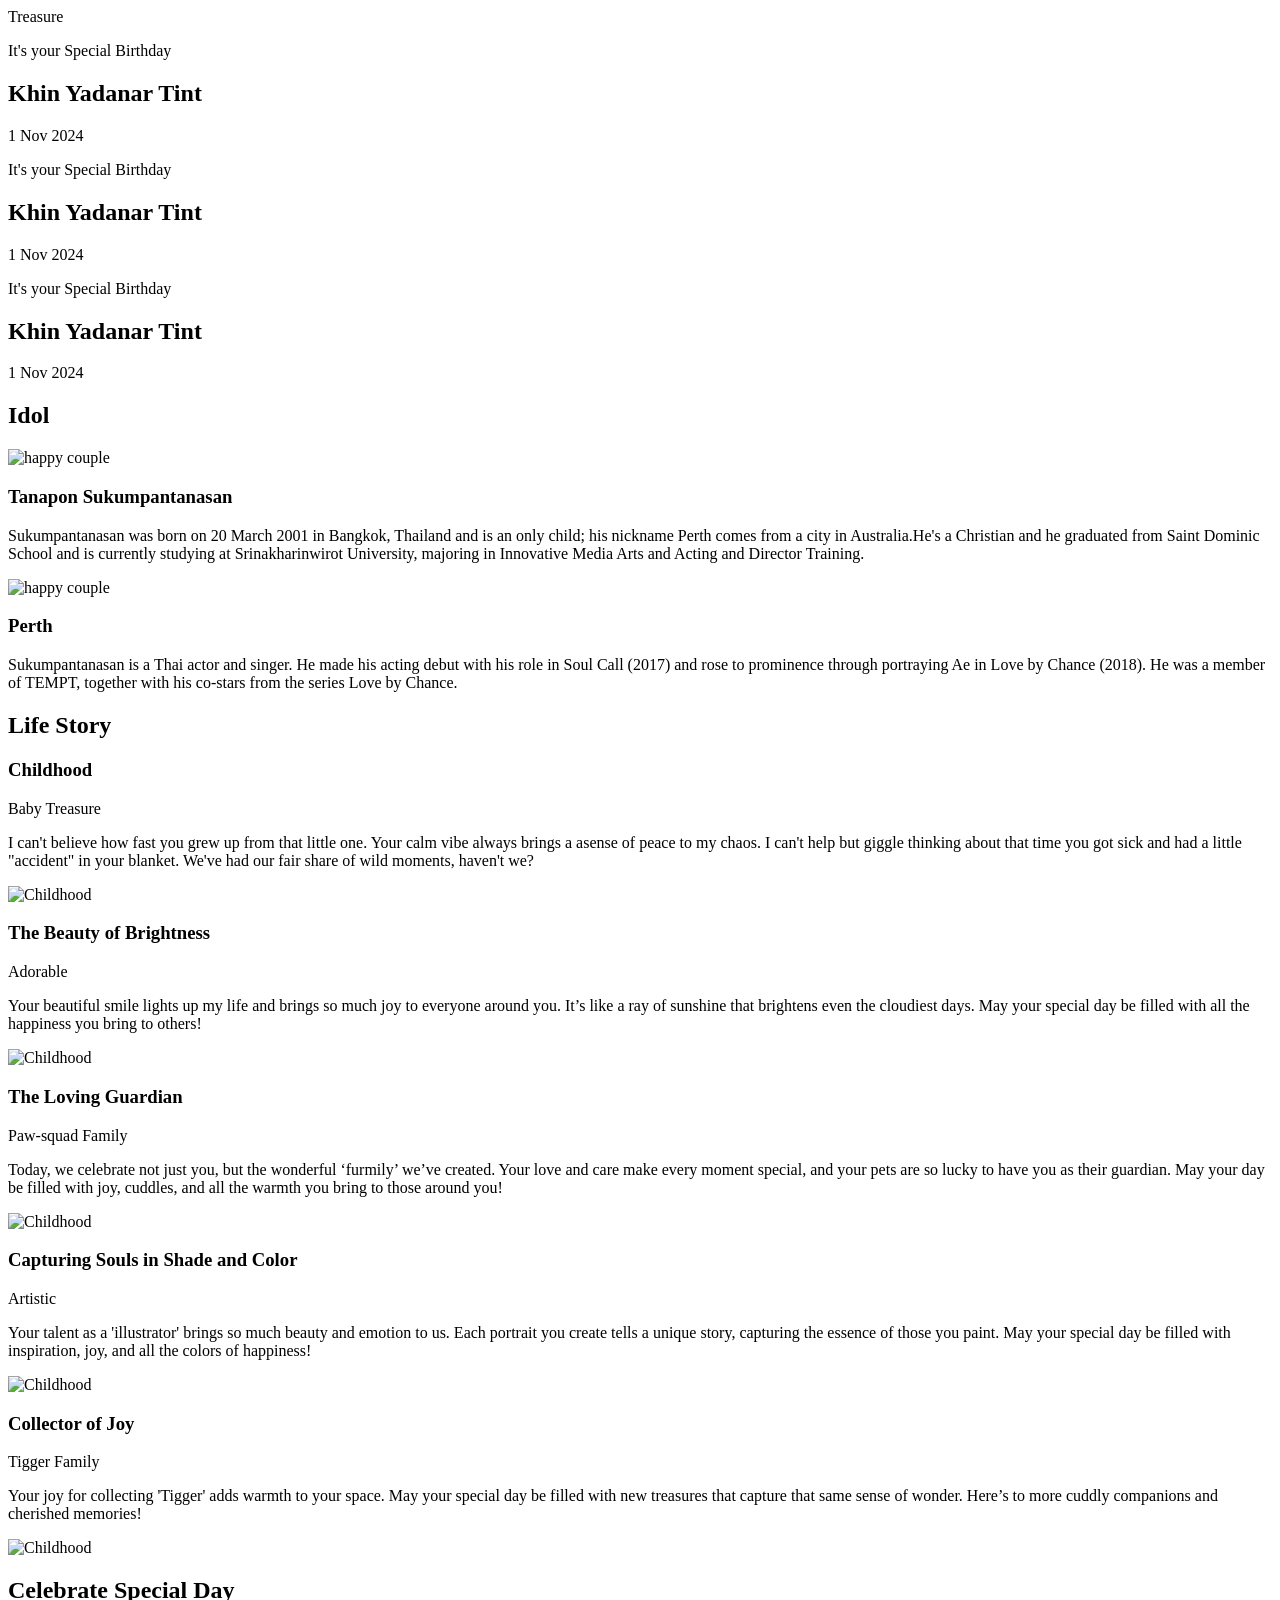
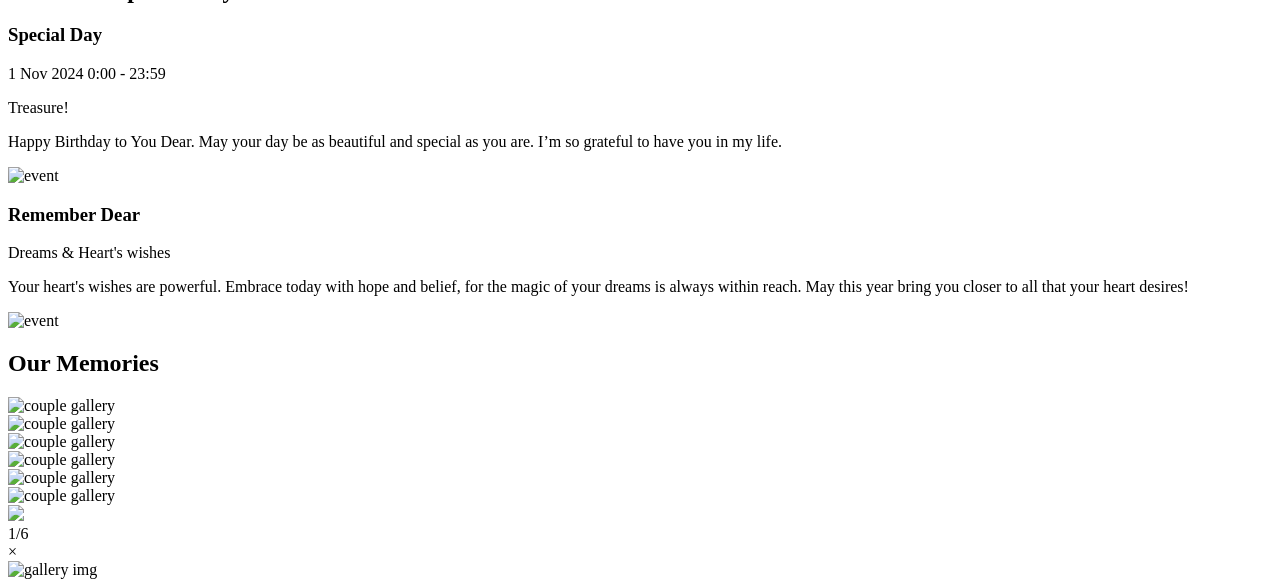
==== Treasure's Birthday 2024.html @ 8451c1a4 "Create Treasure's Birthday 2024.html" ====
<!DOCTYPE html>
<html lang="zxx">
<head>
  <meta charset="utf-8">
  <title>Treasure's Birthday Special</title>
  <meta name="viewport" content="width=device-width,initial-scale=1.0">
  <!-- font awesome css -->
  <link rel="stylesheet" type="text/css" href="css/font-awesome.css">
  <!-- main css -->
  <link rel="stylesheet" type="text/css" href="css/style.css">
  <!-- default skin -->
  <link rel="stylesheet" class="alternate-style" type="text/css" href="css/skins/pink.css">
</head>

<body>
<!-- header start -->
  <header class="header">
    <div class="container">
      <div class="row align-items-center justify-content-between">
        <div class="logo">
          <a herf="index.html">Treasure</a>
        </div>
      </div>
    </div>
   </div>
  </header>
<!-- header end -->
  
<!-- home section start -->
  <section class="home-section">
    <!-- slide start -->
    <div class="slide active" style="background-image: url('img/slides/slide-1.jpg');">
     <div class="container">
      <div class="row align-items-center">
        <div class="home-content">
          <p>It's your Special Birthday</p>
          <h1>Khin Yadanar Tint</h1>
          <span>1 Nov 2024</span>
        </div>
      </div>
     </div>
    </div>
    <!-- slide end -->
    <!-- slide start -->
    <div class="slide" style="background-image: url('img/slides/slide-2.jpg');">
     <div class="container">
      <div class="row align-items-center">
        <div class="home-content">
          <p>It's your Special Birthday</p>
          <h1>Khin Yadanar Tint</h1>
          <span>1 Nov 2024</span>
        </div>
      </div>
     </div>
    </div>
    <!-- slide end -->
    <!-- slide start -->
    <div class="slide" style="background-image: url('img/slides/slide-3.jpg');">
     <div class="container">
      <div class="row align-items-center">
        <div class="home-content">
          <p>It's your Special Birthday</p>
          <h1>Khin Yadanar Tint</h1>
          <span>1 Nov 2024</span>
        </div>
      </div>
     </div>
    </div>
    <!-- slide end -->
  </section>
<!-- home section end -->

<!-- couple section start -->
<section class="Couple-section">
  <div class="container">
    <div class="row">
      <div class="section-title">
        <h2>Idol</h2>
      </div>
    </div>
    <div class="row">
      <div class="couple">
        <img src="img/groom.jpg" alt="happy couple">
        <h3>Tanapon Sukumpantanasan</h3>
        <p>Sukumpantanasan was born on 20 March 2001 in Bangkok, Thailand and is an only child; his nickname Perth comes from a city in Australia.He's a Christian and he graduated from Saint Dominic School and is currently studying at Srinakharinwirot University, majoring in Innovative Media Arts and Acting and Director Training.</p>
      </div>
      <div class="couple">
        <i class="fas fa-heart"></i>
        <img src="img/bride.jpg" alt="happy couple">
        <h3>Perth</h3>
        <p>Sukumpantanasan is a Thai actor and singer. He made his acting debut with his role in Soul Call (2017) and rose to prominence through portraying Ae in Love by Chance (2018). He was a member of TEMPT, together with his co-stars from the series Love by Chance.</p>
      </div>
    </div> 
  </div>
</section>
<!-- couple section end -->

<!-- story section start -->
<section class="story-section">
  <div class="container">
    <div class="row">
      <div class="section-title">
        <h2>Life Story</h2>
      </div>
    </div>
    <div class="row">
      <div class="story-content">
        <div class="row">
          <!-- story item start -->
          <div class="story-item">
            <i class="fas fa-heart"></i>
            <div class="story-text">
              <h3>Childhood</h3>
              <span class="date">Baby Treasure</span>
              <p>I can't believe how fast you grew up from that little one. Your calm vibe always brings a asense of peace to my chaos. I can't help but giggle thinking about that time you got sick and had a little "accident" in your blanket. We've had our fair share of wild moments, haven't we?</p>
            </div>
            <div class="story-img">
              <img src="img/story/story-1.jpg" alt="Childhood">
            </div>
          </div>
          <!-- story item end -->
          <!-- story item start -->
          <div class="story-item">
            <i class="fas fa-heart"></i>
            <div class="story-text">
              <h3>The Beauty of Brightness</h3>
              <span class="date">Adorable</span>
              <p>Your beautiful smile lights up my life and brings so much joy to everyone around you. It’s like a ray of sunshine that brightens even the cloudiest days. May your special day be filled with all the happiness you bring to others!</p>
            </div>
            <div class="story-img">
              <img src="img/story/story-2.jpg" alt="Childhood">
            </div>
          </div>
          <!-- story item end -->
          <!-- story item start -->
          <div class="story-item">
            <i class="fas fa-heart"></i>
            <div class="story-text">
              <h3>The Loving Guardian</h3>
              <span class="date">Paw-squad Family</span>
              <p>Today, we celebrate not just you, but the wonderful ‘furmily’ we’ve created. Your love and care make every moment special, and your pets are so lucky to have you as their guardian. May your day be filled with joy, cuddles, and all the warmth you bring to those around you!</p>
            </div>
            <div class="story-img">
              <img src="img/story/story-3.jpg" alt="Childhood">
            </div>
          </div>
          <!-- story item end -->
          <!-- story item start -->
          <div class="story-item">
            <i class="fas fa-heart"></i>
            <div class="story-text">
              <h3>Capturing Souls in Shade and Color</h3>
              <span class="date">Artistic</span>
              <p>Your talent as a 'illustrator' brings so much beauty and emotion to us. Each portrait you create tells a unique story, capturing the essence of those you paint. May your special day be filled with inspiration, joy, and all the colors of happiness!</p>
            </div>
            <div class="story-img">
              <img src="img/story/story-4.jpg" alt="Childhood">
            </div>
          </div>
          <!-- story item end -->
          <!-- story item start -->
          <div class="story-item">
            <i class="fas fa-heart"></i>
            <div class="story-text">
              <h3>Collector of Joy</h3>
              <span class="date">Tigger Family</span>
              <p>Your joy for collecting 'Tigger' adds warmth to your space. May your special day be filled with new treasures that capture that same sense of wonder. Here’s to more cuddly companions and cherished memories!</p>
            </div>
            <div class="story-img">
              <img src="img/story/story-5.jpg" alt="Childhood">
            </div>
          </div>
          <!-- story item end -->
        </div>
      </div>
    </div>
  </div>
</section>
<!-- story section end -->

<!-- event section start -->
<section class="event-section">
  <div class="container">
    <div class="row">
      <div class="section-title">
        <h2>Celebrate Special Day</h2>
      </div>
    </div>
    <div class="row justify-content-center">
      <!-- item start -->
      <div class="event-item">
        <div class="event-item-inner">
          <h3>Special Day</h3>
          <span class="date">1 Nov 2024</span>
          <span class="time">0:00 - 23:59</span>
          <p>Treasure!</p>
          <p>Happy Birthday to You Dear. May your day be as beautiful and special as you are. I’m so grateful to have you in my life.</p>
          <img src="img/icons/flower.svg" alt="event">
        </div>
      </div>
    <!-- item end -->
    <!-- item start -->
      <div class="event-item">
        <div class="event-item-inner">
          <h3>Remember Dear</h3>
          <span class="date">Dreams &</span>
          <span class="time">Heart's wishes</span>
          <p>Your heart's wishes are powerful. Embrace today with hope and belief, for the magic of your dreams is always within reach. May this year bring you closer to all that your heart desires!</p>
          <img src="img/icons/flower.svg" alt="event">
        </div>
      </div>
    <!-- item end -->
    </div>
  </div>
</section>
<!-- event section end -->

<!-- gallery section start -->
<section class="gallery-section">
  <div class="container">
    <div class="row">
      <div class="section-title">
        <h2>Our Memories</h2>
      </div>
    </div>
    <div class="row">
      <!-- gallery item start -->
      <div class="gallery-item">
        <div class="gallery-item-inner">
          <img src="img/gallery/thumb/1.jpg" data-large="img/gallery/large/1.jpg" alt="couple gallery">
        </div>
      </div>
      <!-- gallery item end -->
      <!-- gallery item start -->
      <div class="gallery-item">
        <div class="gallery-item-inner">
          <img src="img/gallery/thumb/2.jpg" data-large="img/gallery/large/2.jpg" alt="couple gallery">
        </div>
      </div>
      <!-- gallery item end -->
      <!-- gallery item start -->
      <div class="gallery-item">
        <div class="gallery-item-inner">
          <img src="img/gallery/thumb/3.jpg" data-large="img/gallery/large/3.jpg" alt="couple gallery">
        </div>
      </div>
      <!-- gallery item end -->
      <!-- gallery item start -->
      <div class="gallery-item">
        <div class="gallery-item-inner">
          <img src="img/gallery/thumb/4.jpg" data-large="img/gallery/large/4.jpg" alt="couple gallery">
        </div>
      </div>
      <!-- gallery item end -->
      <!-- gallery item start -->
      <div class="gallery-item">
        <div class="gallery-item-inner">
          <img src="img/gallery/thumb/5.jpg" data-large="img/gallery/large/5.jpg" alt="couple gallery">
        </div>
      </div>
      <!-- gallery item end -->
      <!-- gallery item start -->
      <div class="gallery-item">
        <div class="gallery-item-inner">
          <img src="img/gallery/thumb/6.jpg" data-large="img/gallery/large/6.jpg" alt="couple gallery">
        </div>
      </div>
      <!-- gallery item end -->
    </div>
  </div>
</section>
<!-- gallery section end -->

<!-- rsvp section start -->
<section class="rsvp-section">
  <div class="container">
    <div class="row">
      <div class="section-img">
        <img src="img/bdgirl.jpg">
      </div>
    </div>
  </div>
</section>
<!-- rsvp section end -->

<!-- gallery popup start -->
<div class="gallery-popup">
  <div class="gp-container">
    <div class="gp-container">1/6</div>
    <div class="gp-close">&times;</div>
    <img src="img/gallery/large/2.jpg" alt="gallery img">
    <div class="gp-controls">
      <div class="prev">
        <i class="fas fa-angle-left"></i>
      </div>
      <div class="next">
        <i class="fas fa-angle-right"></i>
      </div>
    </div>
  </div>
</div>
<!-- gallery popup end -->
  
<!-- jquery -->
  <script src="js/jquery.min.js"></script>
<!-- main -->
  <script src="js/main.js"></script>

<style type="text/css"></style><style type="text/css"></style><style type="text/css"></style>


</body>
</html>
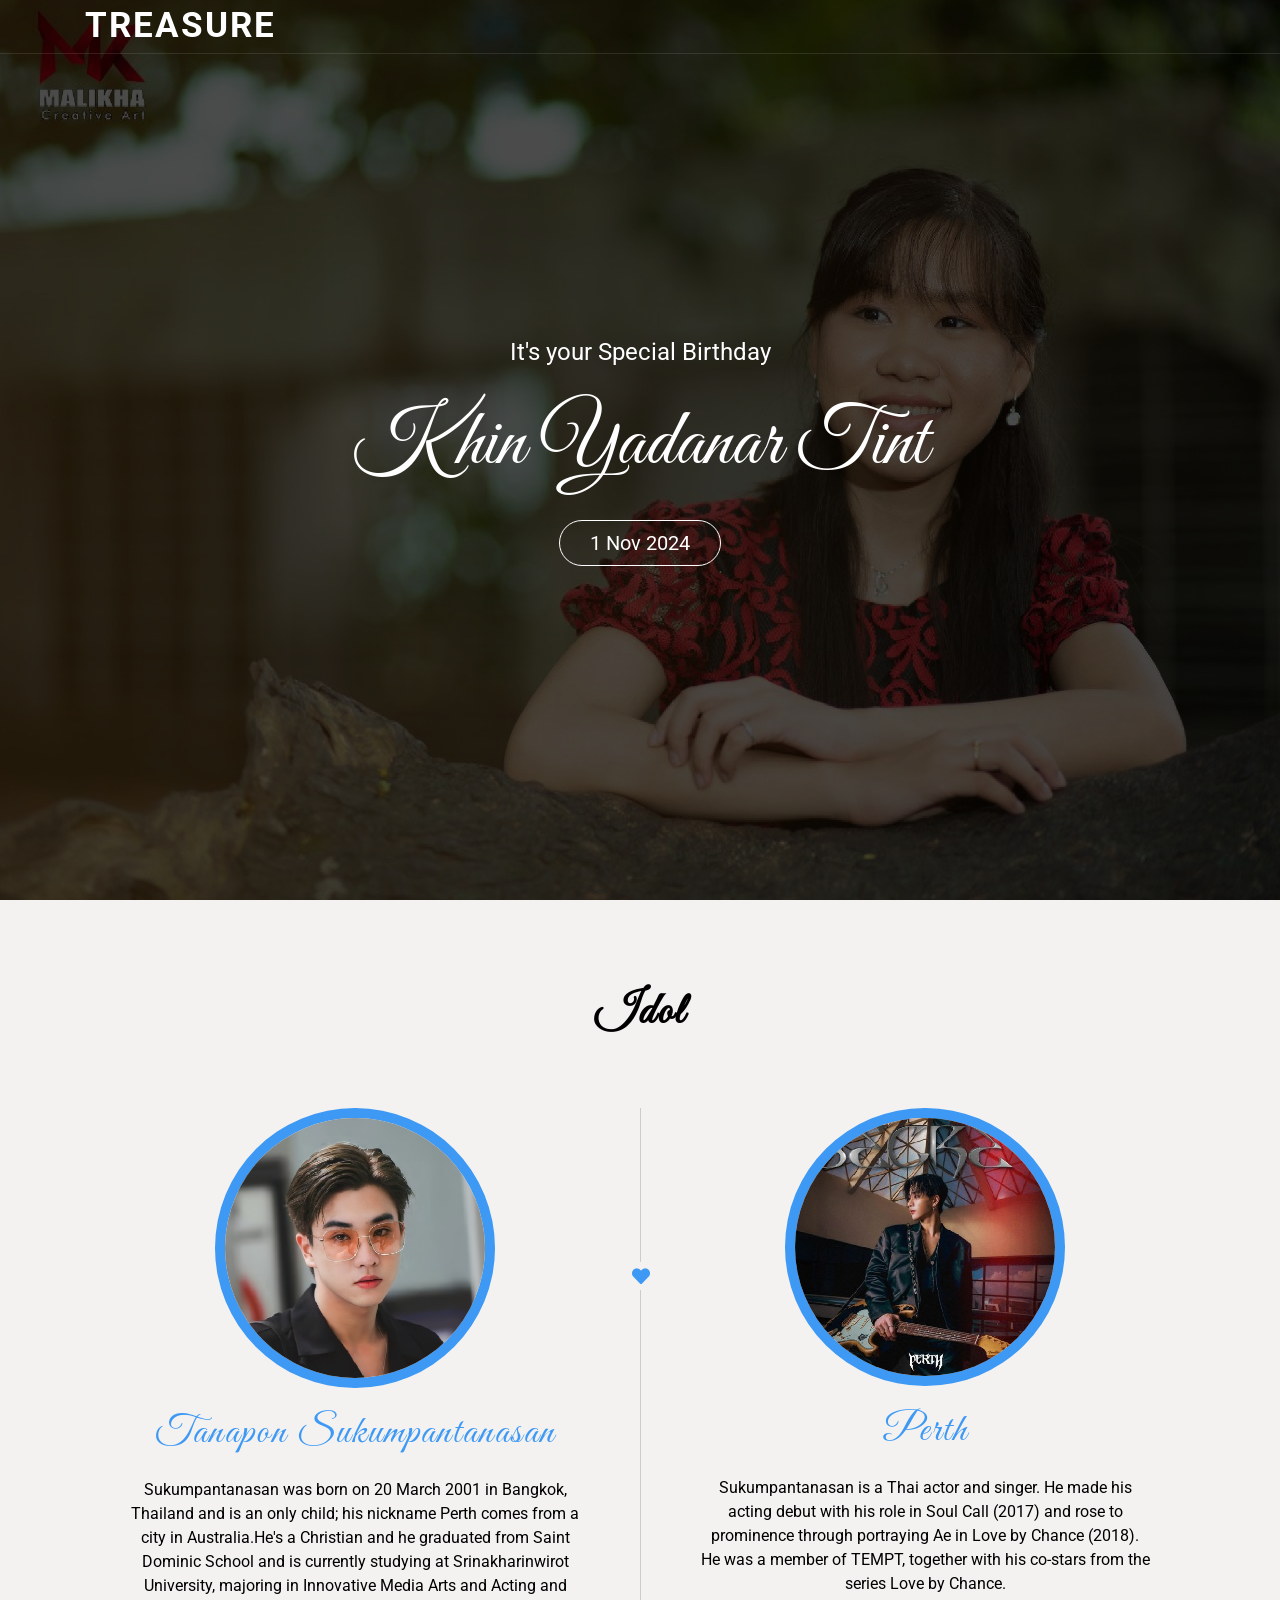
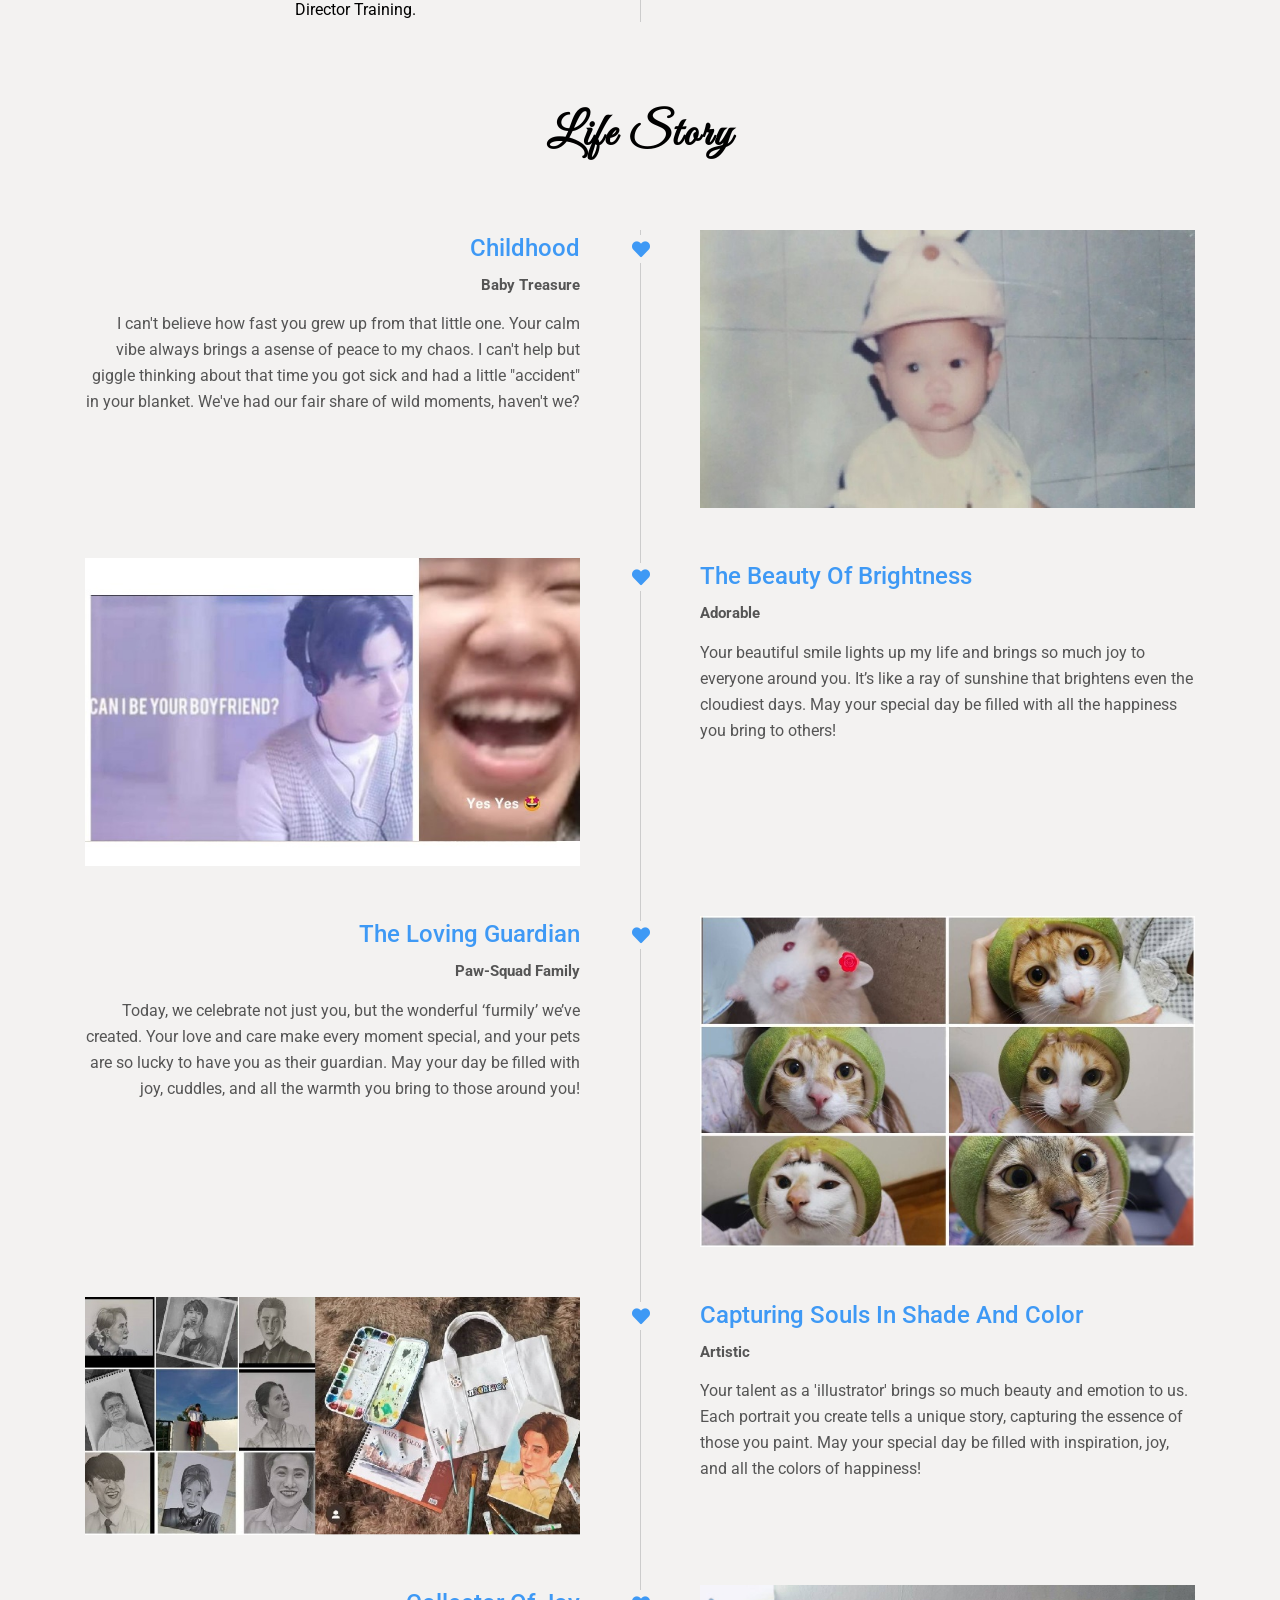
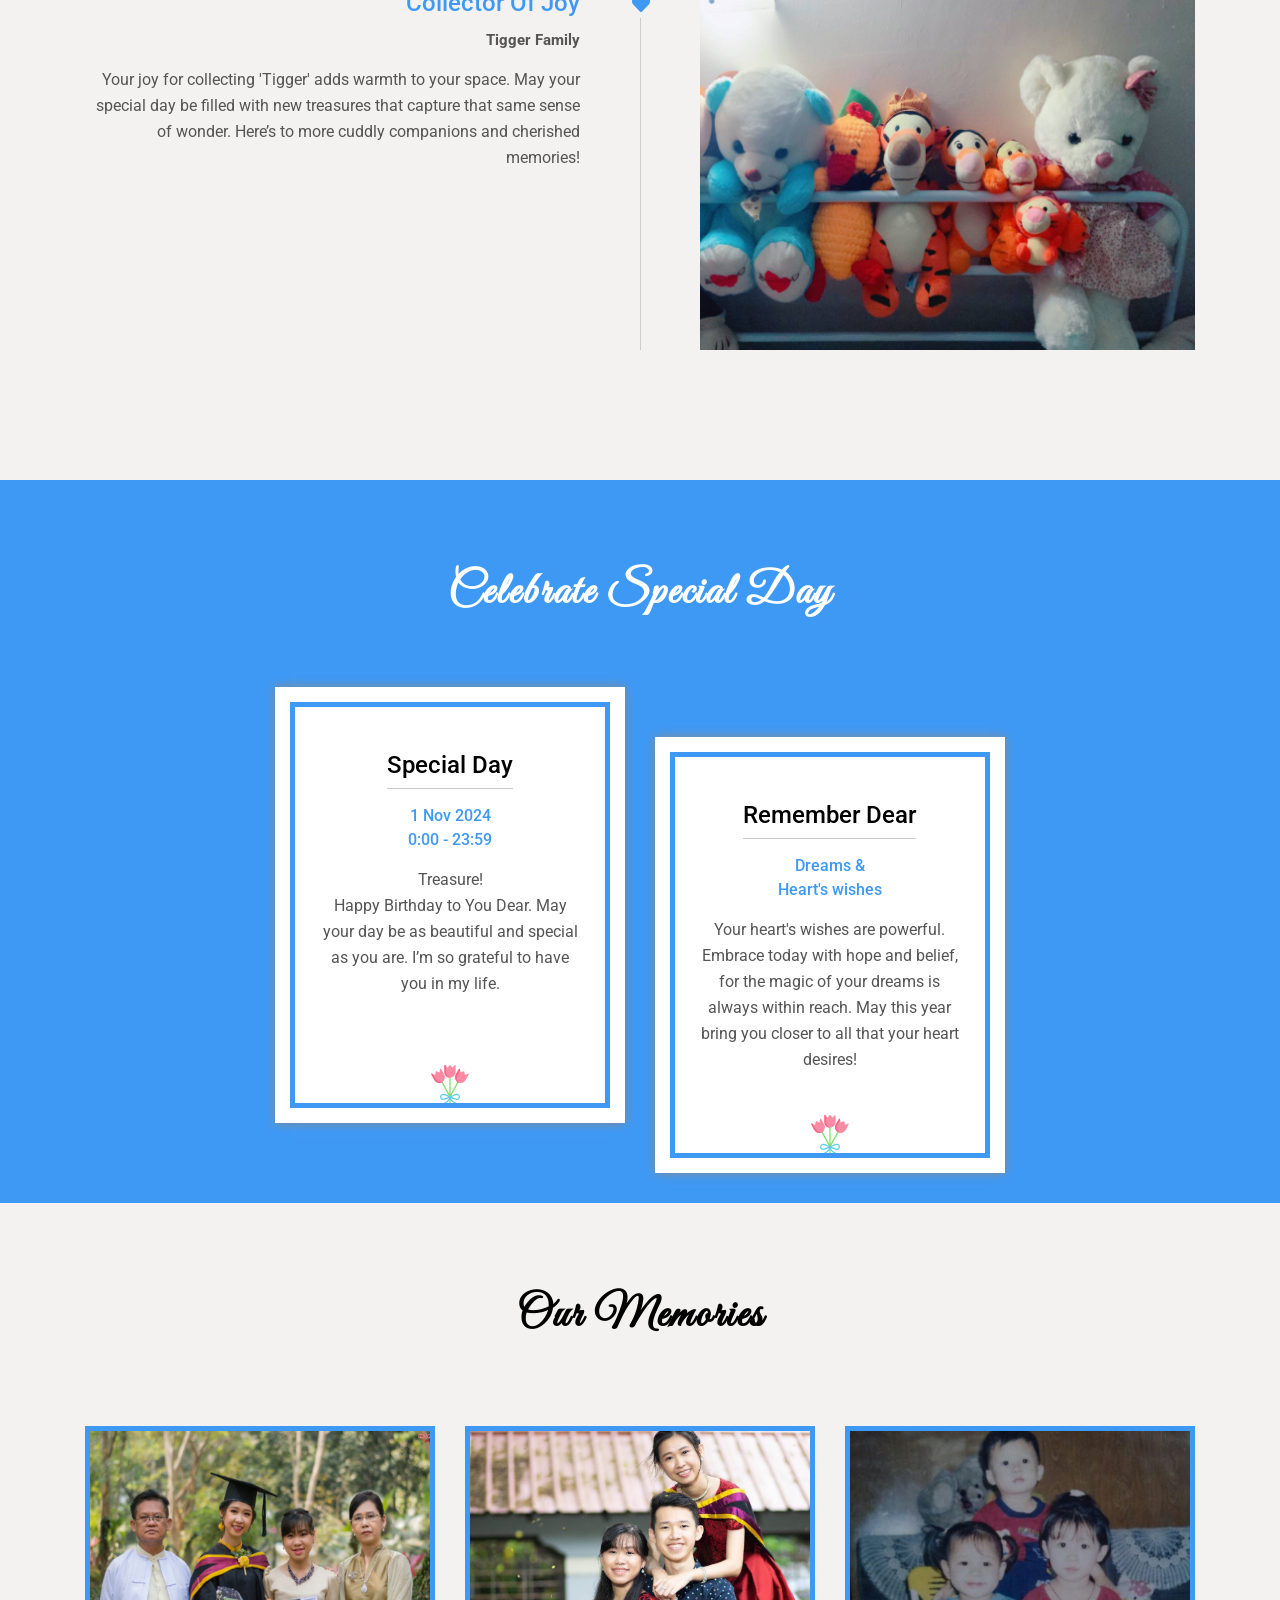
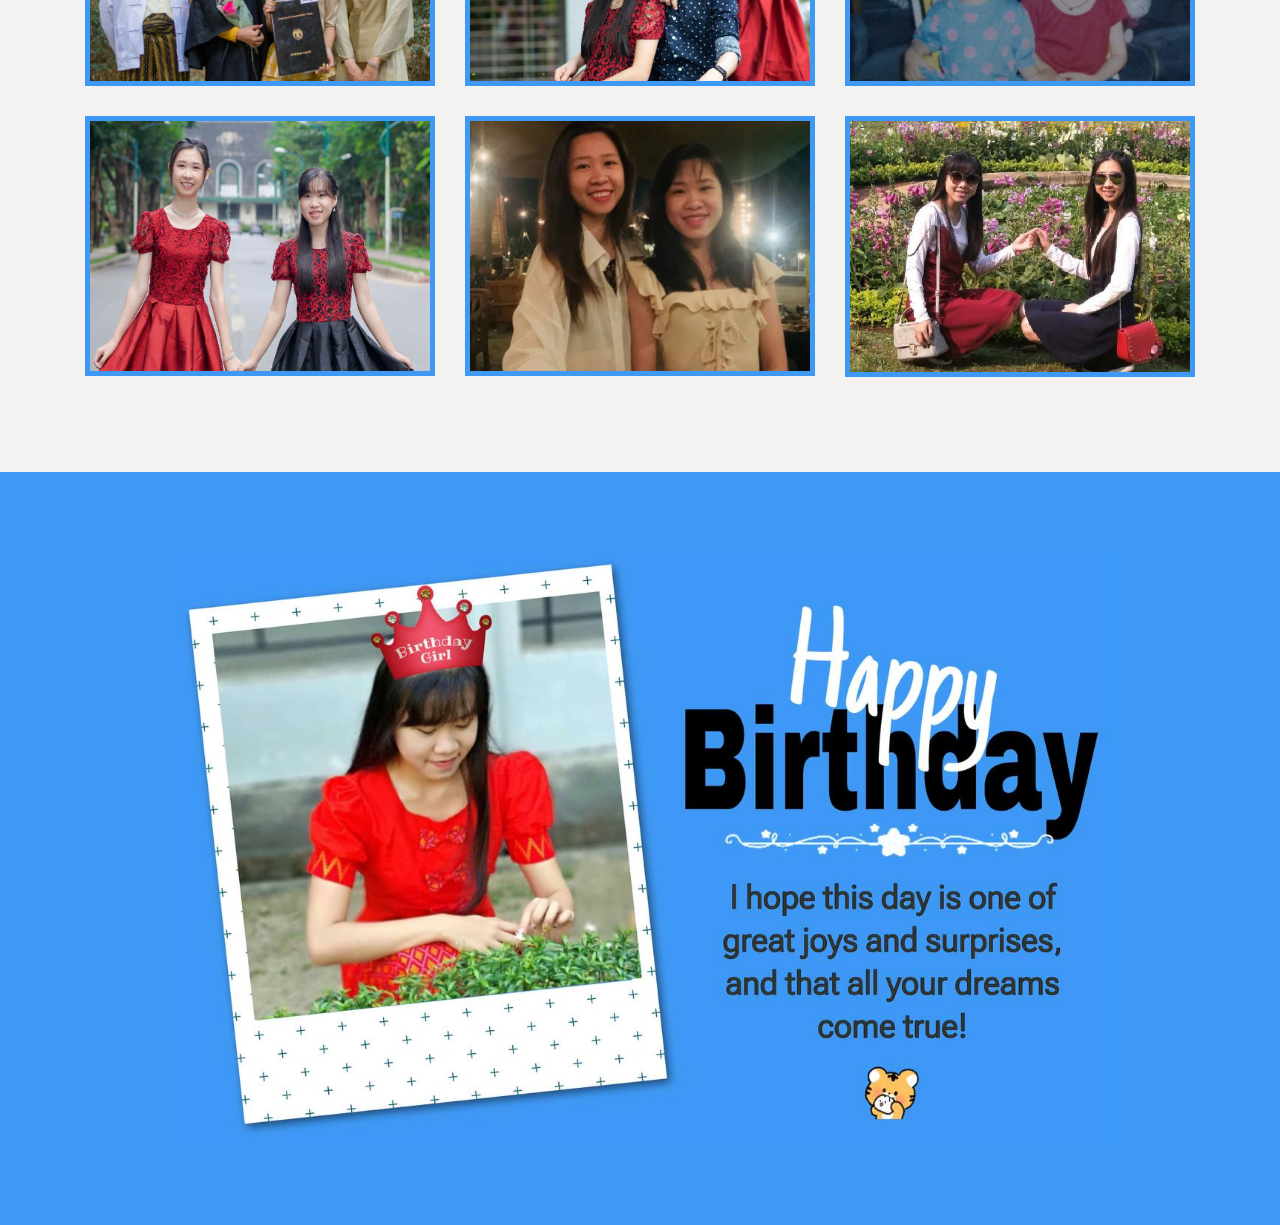
==== commit d596660d: "Add files via upload" ====
--- a/Treasure's Birthday 2024.html
+++ b/Treasure's Birthday 2024.html
@@ -1,315 +1,315 @@
-<!DOCTYPE html>
-<html lang="zxx">
-<head>
-  <meta charset="utf-8">
-  <title>Treasure's Birthday Special</title>
-  <meta name="viewport" content="width=device-width,initial-scale=1.0">
-  <!-- font awesome css -->
-  <link rel="stylesheet" type="text/css" href="css/font-awesome.css">
-  <!-- main css -->
-  <link rel="stylesheet" type="text/css" href="css/style.css">
-  <!-- default skin -->
-  <link rel="stylesheet" class="alternate-style" type="text/css" href="css/skins/pink.css">
-</head>
-
-<body>
-<!-- header start -->
-  <header class="header">
-    <div class="container">
-      <div class="row align-items-center justify-content-between">
-        <div class="logo">
-          <a herf="index.html">Treasure</a>
-        </div>
-      </div>
-    </div>
-   </div>
-  </header>
-<!-- header end -->
-  
-<!-- home section start -->
-  <section class="home-section">
-    <!-- slide start -->
-    <div class="slide active" style="background-image: url('img/slides/slide-1.jpg');">
-     <div class="container">
-      <div class="row align-items-center">
-        <div class="home-content">
-          <p>It's your Special Birthday</p>
-          <h1>Khin Yadanar Tint</h1>
-          <span>1 Nov 2024</span>
-        </div>
-      </div>
-     </div>
-    </div>
-    <!-- slide end -->
-    <!-- slide start -->
-    <div class="slide" style="background-image: url('img/slides/slide-2.jpg');">
-     <div class="container">
-      <div class="row align-items-center">
-        <div class="home-content">
-          <p>It's your Special Birthday</p>
-          <h1>Khin Yadanar Tint</h1>
-          <span>1 Nov 2024</span>
-        </div>
-      </div>
-     </div>
-    </div>
-    <!-- slide end -->
-    <!-- slide start -->
-    <div class="slide" style="background-image: url('img/slides/slide-3.jpg');">
-     <div class="container">
-      <div class="row align-items-center">
-        <div class="home-content">
-          <p>It's your Special Birthday</p>
-          <h1>Khin Yadanar Tint</h1>
-          <span>1 Nov 2024</span>
-        </div>
-      </div>
-     </div>
-    </div>
-    <!-- slide end -->
-  </section>
-<!-- home section end -->
-
-<!-- couple section start -->
-<section class="Couple-section">
-  <div class="container">
-    <div class="row">
-      <div class="section-title">
-        <h2>Idol</h2>
-      </div>
-    </div>
-    <div class="row">
-      <div class="couple">
-        <img src="img/groom.jpg" alt="happy couple">
-        <h3>Tanapon Sukumpantanasan</h3>
-        <p>Sukumpantanasan was born on 20 March 2001 in Bangkok, Thailand and is an only child; his nickname Perth comes from a city in Australia.He's a Christian and he graduated from Saint Dominic School and is currently studying at Srinakharinwirot University, majoring in Innovative Media Arts and Acting and Director Training.</p>
-      </div>
-      <div class="couple">
-        <i class="fas fa-heart"></i>
-        <img src="img/bride.jpg" alt="happy couple">
-        <h3>Perth</h3>
-        <p>Sukumpantanasan is a Thai actor and singer. He made his acting debut with his role in Soul Call (2017) and rose to prominence through portraying Ae in Love by Chance (2018). He was a member of TEMPT, together with his co-stars from the series Love by Chance.</p>
-      </div>
-    </div> 
-  </div>
-</section>
-<!-- couple section end -->
-
-<!-- story section start -->
-<section class="story-section">
-  <div class="container">
-    <div class="row">
-      <div class="section-title">
-        <h2>Life Story</h2>
-      </div>
-    </div>
-    <div class="row">
-      <div class="story-content">
-        <div class="row">
-          <!-- story item start -->
-          <div class="story-item">
-            <i class="fas fa-heart"></i>
-            <div class="story-text">
-              <h3>Childhood</h3>
-              <span class="date">Baby Treasure</span>
-              <p>I can't believe how fast you grew up from that little one. Your calm vibe always brings a asense of peace to my chaos. I can't help but giggle thinking about that time you got sick and had a little "accident" in your blanket. We've had our fair share of wild moments, haven't we?</p>
-            </div>
-            <div class="story-img">
-              <img src="img/story/story-1.jpg" alt="Childhood">
-            </div>
-          </div>
-          <!-- story item end -->
-          <!-- story item start -->
-          <div class="story-item">
-            <i class="fas fa-heart"></i>
-            <div class="story-text">
-              <h3>The Beauty of Brightness</h3>
-              <span class="date">Adorable</span>
-              <p>Your beautiful smile lights up my life and brings so much joy to everyone around you. It’s like a ray of sunshine that brightens even the cloudiest days. May your special day be filled with all the happiness you bring to others!</p>
-            </div>
-            <div class="story-img">
-              <img src="img/story/story-2.jpg" alt="Childhood">
-            </div>
-          </div>
-          <!-- story item end -->
-          <!-- story item start -->
-          <div class="story-item">
-            <i class="fas fa-heart"></i>
-            <div class="story-text">
-              <h3>The Loving Guardian</h3>
-              <span class="date">Paw-squad Family</span>
-              <p>Today, we celebrate not just you, but the wonderful ‘furmily’ we’ve created. Your love and care make every moment special, and your pets are so lucky to have you as their guardian. May your day be filled with joy, cuddles, and all the warmth you bring to those around you!</p>
-            </div>
-            <div class="story-img">
-              <img src="img/story/story-3.jpg" alt="Childhood">
-            </div>
-          </div>
-          <!-- story item end -->
-          <!-- story item start -->
-          <div class="story-item">
-            <i class="fas fa-heart"></i>
-            <div class="story-text">
-              <h3>Capturing Souls in Shade and Color</h3>
-              <span class="date">Artistic</span>
-              <p>Your talent as a 'illustrator' brings so much beauty and emotion to us. Each portrait you create tells a unique story, capturing the essence of those you paint. May your special day be filled with inspiration, joy, and all the colors of happiness!</p>
-            </div>
-            <div class="story-img">
-              <img src="img/story/story-4.jpg" alt="Childhood">
-            </div>
-          </div>
-          <!-- story item end -->
-          <!-- story item start -->
-          <div class="story-item">
-            <i class="fas fa-heart"></i>
-            <div class="story-text">
-              <h3>Collector of Joy</h3>
-              <span class="date">Tigger Family</span>
-              <p>Your joy for collecting 'Tigger' adds warmth to your space. May your special day be filled with new treasures that capture that same sense of wonder. Here’s to more cuddly companions and cherished memories!</p>
-            </div>
-            <div class="story-img">
-              <img src="img/story/story-5.jpg" alt="Childhood">
-            </div>
-          </div>
-          <!-- story item end -->
-        </div>
-      </div>
-    </div>
-  </div>
-</section>
-<!-- story section end -->
-
-<!-- event section start -->
-<section class="event-section">
-  <div class="container">
-    <div class="row">
-      <div class="section-title">
-        <h2>Celebrate Special Day</h2>
-      </div>
-    </div>
-    <div class="row justify-content-center">
-      <!-- item start -->
-      <div class="event-item">
-        <div class="event-item-inner">
-          <h3>Special Day</h3>
-          <span class="date">1 Nov 2024</span>
-          <span class="time">0:00 - 23:59</span>
-          <p>Treasure!</p>
-          <p>Happy Birthday to You Dear. May your day be as beautiful and special as you are. I’m so grateful to have you in my life.</p>
-          <img src="img/icons/flower.svg" alt="event">
-        </div>
-      </div>
-    <!-- item end -->
-    <!-- item start -->
-      <div class="event-item">
-        <div class="event-item-inner">
-          <h3>Remember Dear</h3>
-          <span class="date">Dreams &</span>
-          <span class="time">Heart's wishes</span>
-          <p>Your heart's wishes are powerful. Embrace today with hope and belief, for the magic of your dreams is always within reach. May this year bring you closer to all that your heart desires!</p>
-          <img src="img/icons/flower.svg" alt="event">
-        </div>
-      </div>
-    <!-- item end -->
-    </div>
-  </div>
-</section>
-<!-- event section end -->
-
-<!-- gallery section start -->
-<section class="gallery-section">
-  <div class="container">
-    <div class="row">
-      <div class="section-title">
-        <h2>Our Memories</h2>
-      </div>
-    </div>
-    <div class="row">
-      <!-- gallery item start -->
-      <div class="gallery-item">
-        <div class="gallery-item-inner">
-          <img src="img/gallery/thumb/1.jpg" data-large="img/gallery/large/1.jpg" alt="couple gallery">
-        </div>
-      </div>
-      <!-- gallery item end -->
-      <!-- gallery item start -->
-      <div class="gallery-item">
-        <div class="gallery-item-inner">
-          <img src="img/gallery/thumb/2.jpg" data-large="img/gallery/large/2.jpg" alt="couple gallery">
-        </div>
-      </div>
-      <!-- gallery item end -->
-      <!-- gallery item start -->
-      <div class="gallery-item">
-        <div class="gallery-item-inner">
-          <img src="img/gallery/thumb/3.jpg" data-large="img/gallery/large/3.jpg" alt="couple gallery">
-        </div>
-      </div>
-      <!-- gallery item end -->
-      <!-- gallery item start -->
-      <div class="gallery-item">
-        <div class="gallery-item-inner">
-          <img src="img/gallery/thumb/4.jpg" data-large="img/gallery/large/4.jpg" alt="couple gallery">
-        </div>
-      </div>
-      <!-- gallery item end -->
-      <!-- gallery item start -->
-      <div class="gallery-item">
-        <div class="gallery-item-inner">
-          <img src="img/gallery/thumb/5.jpg" data-large="img/gallery/large/5.jpg" alt="couple gallery">
-        </div>
-      </div>
-      <!-- gallery item end -->
-      <!-- gallery item start -->
-      <div class="gallery-item">
-        <div class="gallery-item-inner">
-          <img src="img/gallery/thumb/6.jpg" data-large="img/gallery/large/6.jpg" alt="couple gallery">
-        </div>
-      </div>
-      <!-- gallery item end -->
-    </div>
-  </div>
-</section>
-<!-- gallery section end -->
-
-<!-- rsvp section start -->
-<section class="rsvp-section">
-  <div class="container">
-    <div class="row">
-      <div class="section-img">
-        <img src="img/bdgirl.jpg">
-      </div>
-    </div>
-  </div>
-</section>
-<!-- rsvp section end -->
-
-<!-- gallery popup start -->
-<div class="gallery-popup">
-  <div class="gp-container">
-    <div class="gp-container">1/6</div>
-    <div class="gp-close">&times;</div>
-    <img src="img/gallery/large/2.jpg" alt="gallery img">
-    <div class="gp-controls">
-      <div class="prev">
-        <i class="fas fa-angle-left"></i>
-      </div>
-      <div class="next">
-        <i class="fas fa-angle-right"></i>
-      </div>
-    </div>
-  </div>
-</div>
-<!-- gallery popup end -->
-  
-<!-- jquery -->
-  <script src="js/jquery.min.js"></script>
-<!-- main -->
-  <script src="js/main.js"></script>
-
-<style type="text/css"></style><style type="text/css"></style><style type="text/css"></style>
-
-
-</body>
-</html>
-
-
+<!DOCTYPE html>
+<html lang="zxx">
+<head>
+  <meta charset="utf-8">
+  <title>Treasure's Birthday Special</title>
+  <meta name="viewport" content="width=device-width,initial-scale=1.0">
+  <!-- font awesome css -->
+  <link rel="stylesheet" type="text/css" href="css/font-awesome.css">
+  <!-- main css -->
+  <link rel="stylesheet" type="text/css" href="css/style.css">
+  <!-- default skin -->
+  <link rel="stylesheet" class="alternate-style" type="text/css" href="css/skins/pink.css">
+</head>
+
+<body>
+<!-- header start -->
+  <header class="header">
+    <div class="container">
+      <div class="row align-items-center justify-content-between">
+        <div class="logo">
+          <a herf="index.html">Treasure</a>
+        </div>
+      </div>
+    </div>
+   </div>
+  </header>
+<!-- header end -->
+  
+<!-- home section start -->
+  <section class="home-section">
+    <!-- slide start -->
+    <div class="slide active" style="background-image: url('img/slides/slide-1.jpg');">
+     <div class="container">
+      <div class="row align-items-center">
+        <div class="home-content">
+          <p>It's your Special Birthday</p>
+          <h1>Khin Yadanar Tint</h1>
+          <span>1 Nov 2024</span>
+        </div>
+      </div>
+     </div>
+    </div>
+    <!-- slide end -->
+    <!-- slide start -->
+    <div class="slide" style="background-image: url('img/slides/slide-2.jpg');">
+     <div class="container">
+      <div class="row align-items-center">
+        <div class="home-content">
+          <p>It's your Special Birthday</p>
+          <h1>Khin Yadanar Tint</h1>
+          <span>1 Nov 2024</span>
+        </div>
+      </div>
+     </div>
+    </div>
+    <!-- slide end -->
+    <!-- slide start -->
+    <div class="slide" style="background-image: url('img/slides/slide-3.jpg');">
+     <div class="container">
+      <div class="row align-items-center">
+        <div class="home-content">
+          <p>It's your Special Birthday</p>
+          <h1>Khin Yadanar Tint</h1>
+          <span>1 Nov 2024</span>
+        </div>
+      </div>
+     </div>
+    </div>
+    <!-- slide end -->
+  </section>
+<!-- home section end -->
+
+<!-- couple section start -->
+<section class="Couple-section">
+  <div class="container">
+    <div class="row">
+      <div class="section-title">
+        <h2>Idol</h2>
+      </div>
+    </div>
+    <div class="row">
+      <div class="couple">
+        <img src="img/groom.jpg" alt="happy couple">
+        <h3>Tanapon Sukumpantanasan</h3>
+        <p>Sukumpantanasan was born on 20 March 2001 in Bangkok, Thailand and is an only child; his nickname Perth comes from a city in Australia.He's a Christian and he graduated from Saint Dominic School and is currently studying at Srinakharinwirot University, majoring in Innovative Media Arts and Acting and Director Training.</p>
+      </div>
+      <div class="couple">
+        <i class="fas fa-heart"></i>
+        <img src="img/bride.jpg" alt="happy couple">
+        <h3>Perth</h3>
+        <p>Sukumpantanasan is a Thai actor and singer. He made his acting debut with his role in Soul Call (2017) and rose to prominence through portraying Ae in Love by Chance (2018). He was a member of TEMPT, together with his co-stars from the series Love by Chance.</p>
+      </div>
+    </div> 
+  </div>
+</section>
+<!-- couple section end -->
+
+<!-- story section start -->
+<section class="story-section">
+  <div class="container">
+    <div class="row">
+      <div class="section-title">
+        <h2>Life Story</h2>
+      </div>
+    </div>
+    <div class="row">
+      <div class="story-content">
+        <div class="row">
+          <!-- story item start -->
+          <div class="story-item">
+            <i class="fas fa-heart"></i>
+            <div class="story-text">
+              <h3>Childhood</h3>
+              <span class="date">Baby Treasure</span>
+              <p>I can't believe how fast you grew up from that little one. Your calm vibe always brings a asense of peace to my chaos. I can't help but giggle thinking about that time you got sick and had a little "accident" in your blanket. We've had our fair share of wild moments, haven't we?</p>
+            </div>
+            <div class="story-img">
+              <img src="img/story/story-1.jpg" alt="Childhood">
+            </div>
+          </div>
+          <!-- story item end -->
+          <!-- story item start -->
+          <div class="story-item">
+            <i class="fas fa-heart"></i>
+            <div class="story-text">
+              <h3>The Beauty of Brightness</h3>
+              <span class="date">Adorable</span>
+              <p>Your beautiful smile lights up my life and brings so much joy to everyone around you. It’s like a ray of sunshine that brightens even the cloudiest days. May your special day be filled with all the happiness you bring to others!</p>
+            </div>
+            <div class="story-img">
+              <img src="img/story/story-2.jpg" alt="Childhood">
+            </div>
+          </div>
+          <!-- story item end -->
+          <!-- story item start -->
+          <div class="story-item">
+            <i class="fas fa-heart"></i>
+            <div class="story-text">
+              <h3>The Loving Guardian</h3>
+              <span class="date">Paw-squad Family</span>
+              <p>Today, we celebrate not just you, but the wonderful ‘furmily’ we’ve created. Your love and care make every moment special, and your pets are so lucky to have you as their guardian. May your day be filled with joy, cuddles, and all the warmth you bring to those around you!</p>
+            </div>
+            <div class="story-img">
+              <img src="img/story/story-3.jpg" alt="Childhood">
+            </div>
+          </div>
+          <!-- story item end -->
+          <!-- story item start -->
+          <div class="story-item">
+            <i class="fas fa-heart"></i>
+            <div class="story-text">
+              <h3>Capturing Souls in Shade and Color</h3>
+              <span class="date">Artistic</span>
+              <p>Your talent as a 'illustrator' brings so much beauty and emotion to us. Each portrait you create tells a unique story, capturing the essence of those you paint. May your special day be filled with inspiration, joy, and all the colors of happiness!</p>
+            </div>
+            <div class="story-img">
+              <img src="img/story/story-4.jpg" alt="Childhood">
+            </div>
+          </div>
+          <!-- story item end -->
+          <!-- story item start -->
+          <div class="story-item">
+            <i class="fas fa-heart"></i>
+            <div class="story-text">
+              <h3>Collector of Joy</h3>
+              <span class="date">Tigger Family</span>
+              <p>Your joy for collecting 'Tigger' adds warmth to your space. May your special day be filled with new treasures that capture that same sense of wonder. Here’s to more cuddly companions and cherished memories!</p>
+            </div>
+            <div class="story-img">
+              <img src="img/story/story-5.jpg" alt="Childhood">
+            </div>
+          </div>
+          <!-- story item end -->
+        </div>
+      </div>
+    </div>
+  </div>
+</section>
+<!-- story section end -->
+
+<!-- event section start -->
+<section class="event-section">
+  <div class="container">
+    <div class="row">
+      <div class="section-title">
+        <h2>Celebrate Special Day</h2>
+      </div>
+    </div>
+    <div class="row justify-content-center">
+      <!-- item start -->
+      <div class="event-item">
+        <div class="event-item-inner">
+          <h3>Special Day</h3>
+          <span class="date">1 Nov 2024</span>
+          <span class="time">0:00 - 23:59</span>
+          <p>Treasure!</p>
+          <p>Happy Birthday to You Dear. May your day be as beautiful and special as you are. I’m so grateful to have you in my life.</p>
+          <img src="img/icons/flower.svg" alt="event">
+        </div>
+      </div>
+    <!-- item end -->
+    <!-- item start -->
+      <div class="event-item">
+        <div class="event-item-inner">
+          <h3>Remember Dear</h3>
+          <span class="date">Dreams &</span>
+          <span class="time">Heart's wishes</span>
+          <p>Your heart's wishes are powerful. Embrace today with hope and belief, for the magic of your dreams is always within reach. May this year bring you closer to all that your heart desires!</p>
+          <img src="img/icons/flower.svg" alt="event">
+        </div>
+      </div>
+    <!-- item end -->
+    </div>
+  </div>
+</section>
+<!-- event section end -->
+
+<!-- gallery section start -->
+<section class="gallery-section">
+  <div class="container">
+    <div class="row">
+      <div class="section-title">
+        <h2>Our Memories</h2>
+      </div>
+    </div>
+    <div class="row">
+      <!-- gallery item start -->
+      <div class="gallery-item">
+        <div class="gallery-item-inner">
+          <img src="img/gallery/thumb/1.jpg" data-large="img/gallery/large/1.jpg" alt="couple gallery">
+        </div>
+      </div>
+      <!-- gallery item end -->
+      <!-- gallery item start -->
+      <div class="gallery-item">
+        <div class="gallery-item-inner">
+          <img src="img/gallery/thumb/2.jpg" data-large="img/gallery/large/2.jpg" alt="couple gallery">
+        </div>
+      </div>
+      <!-- gallery item end -->
+      <!-- gallery item start -->
+      <div class="gallery-item">
+        <div class="gallery-item-inner">
+          <img src="img/gallery/thumb/3.jpg" data-large="img/gallery/large/3.jpg" alt="couple gallery">
+        </div>
+      </div>
+      <!-- gallery item end -->
+      <!-- gallery item start -->
+      <div class="gallery-item">
+        <div class="gallery-item-inner">
+          <img src="img/gallery/thumb/4.jpg" data-large="img/gallery/large/4.jpg" alt="couple gallery">
+        </div>
+      </div>
+      <!-- gallery item end -->
+      <!-- gallery item start -->
+      <div class="gallery-item">
+        <div class="gallery-item-inner">
+          <img src="img/gallery/thumb/5.jpg" data-large="img/gallery/large/5.jpg" alt="couple gallery">
+        </div>
+      </div>
+      <!-- gallery item end -->
+      <!-- gallery item start -->
+      <div class="gallery-item">
+        <div class="gallery-item-inner">
+          <img src="img/gallery/thumb/6.jpg" data-large="img/gallery/large/6.jpg" alt="couple gallery">
+        </div>
+      </div>
+      <!-- gallery item end -->
+    </div>
+  </div>
+</section>
+<!-- gallery section end -->
+
+<!-- rsvp section start -->
+<section class="rsvp-section">
+  <div class="container">
+    <div class="row">
+      <div class="section-img">
+        <img src="img/bdgirl.jpg">
+      </div>
+    </div>
+  </div>
+</section>
+<!-- rsvp section end -->
+
+<!-- gallery popup start -->
+<div class="gallery-popup">
+  <div class="gp-container">
+    <div class="gp-container">1/6</div>
+    <div class="gp-close">&times;</div>
+    <img src="img/gallery/large/2.jpg" alt="gallery img">
+    <div class="gp-controls">
+      <div class="prev">
+        <i class="fas fa-angle-left"></i>
+      </div>
+      <div class="next">
+        <i class="fas fa-angle-right"></i>
+      </div>
+    </div>
+  </div>
+</div>
+<!-- gallery popup end -->
+  
+<!-- jquery -->
+  <script src="js/jquery.min.js"></script>
+<!-- main -->
+  <script src="js/main.js"></script>
+
+<style type="text/css"></style><style type="text/css"></style><style type="text/css"></style>
+
+
+</body>
+</html>
+
+
--- a/css/style.css
+++ b/css/style.css
@@ -0,0 +1,518 @@
+/*fonts*/
+@import url('https://fonts.googleapis.com/css2?family=Great+Vibes&display=swap');
+@import url('https://fonts.googleapis.com/css2?family=Roboto:wght@400;500;700&display=swap');
+
+/* default style */
+body{
+  margin: 0;
+  line-height: 1.5;
+  font-size: 16px;
+  font-weight: 400;
+  background-color: #f3f2f1;
+}
+*:not(i){
+  font-family: "Roboto", sans-serif;
+}
+*{
+  margin: 0;
+  padding: 0;
+  box-sizing: border-box;
+}
+a{
+  text-decoration: none;
+}
+:before,:after{
+  box-sizing: border-box;
+}
+img{
+  max-width: 100%;
+  vertical-align: middle;
+}
+.container{
+  max-width: 1140px;
+  margin: auto;
+}
+header,
+section,
+footer{
+  display: block;
+  width: 100%;
+}
+.row{
+  display: flex;
+  flex-wrap: wrap;
+}
+.justify-content-between{
+  justify-content: space-between;
+}
+.justify-content-center{
+  justify-content: center;
+}
+.align-items-center{
+  align-items: center;
+}
+.section-title{
+  flex: 0 0 100%;
+  max-width: 100%;
+  padding: 0 15px;
+  text-align: center;
+  margin-bottom: 60px;
+}
+.section-title h2{
+  font-size: 45px;
+  color: #000000;
+  font-weight: 700;
+  font-family: "Great Vibes", cursive;
+  letter-spacing: 2px;
+  margin: 0;
+  text-transform: capitalize;
+}
+
+/* header */
+.header{
+  position: absolute;
+  width: 100%;
+  left: 0;
+  top: 0;
+  z-index: 99;
+  border-bottom: 1px solid rgba(255,255,255,0.1);
+}
+.header .logo{
+  padding: 0 15px;
+}
+.header .logo a{
+  font-size: 35px;
+  color: #ffffff;
+  font-weight: bold;
+  letter-spacing: 2px;
+  text-transform: uppercase;
+}
+.header .nav{
+  padding: 0 15px;
+}
+.header .nav ul{
+  list-style: none;
+  margin: 0;
+  padding: 0;
+}
+.header .nav ul li{
+  display: inline-block;
+  margin-left: 30px;
+}
+.header .nav ul li a{
+  display: block;
+  padding: 25px 0; 
+  color: #ffffff;
+  font-size: 15px;
+  text-transform: uppercase;
+  text-decoration: none;
+  transition: color 0.5s ease;
+}
+
+/* home section */
+.home-section{
+  min-height: 100vh;
+  position: relative;
+}
+.home-section .slide{
+  background-position: center;
+  background-size: cover;
+  position: absolute;
+  z-index: 1;
+  left: 0;
+  top: 0;
+  width: 100%;
+  height: 100%;
+  opacity: 0;
+  visibility: hidden;
+  transition: all 1s ease-in-out;
+}
+.home-section .slide.active{
+  opacity: 1;
+  visibility: visible;
+}
+.home-section .slide:before{
+  content: '';
+  position: absolute;
+  left: 0;
+  top: 0;
+  width: 100%;
+  height: 100%;
+  background-color: rgba(0,0,0,0.7);
+  z-index: -1;
+}
+.home-section .row{
+  min-height: 100vh;
+}
+.home-section .home-content{
+  flex: 0 0 100%;
+  max-width: 100%;
+  padding: 0 15px;
+  text-align: center;
+}
+.home-section .home-content p{
+  font-size: 24px;
+  color: #ffffff;
+  margin: 0 0 15px;
+}
+.home-section .slide.active .home-content p{
+  opacity: 0;
+  animation: fadeInTop 1s ease forwards;
+}
+@keyframes fadeInTop{
+  0%{
+    transform: translateY(-50px);
+  }
+  100%{
+    opacity: 1;
+    transform: translateY(0px);
+  }
+}
+.home-section .home-content h1{
+  font-size: 80px;
+  color: #ffffff;
+  margin: 0;
+  font-weight: normal;
+  font-family: "Great Vibes", cursive;
+}
+.home-section .slide.active .home-content h1{
+  opacity: 0;
+  animation: fadeInTop 1s ease forwards;
+  animation-delay: 0.5s;
+}
+.home-section .home-content span{
+  font-size: 20px;
+  display: inline-block;
+  border: 1px solid #ffffff;
+  border-radius: 30px;
+  color: #ffffff;
+  padding: 7px 30px;
+  margin: 15px 0 0;
+}
+.home-section .slide.active .home-content span{
+  opacity: 0;
+  animation: fadeInTop 1s ease forwards;
+  animation-delay: 1s;
+}
+
+/*Couple section*/
+.Couple-section{
+  padding: 80px 0 0;
+}
+.Couple-section .couple{
+  flex: 0 0 50%;
+  max-width: 50%;
+  padding: 0 60px;
+  text-align: center;
+  position: relative;
+}
+.Couple-section .couple:nth-child(2):before{
+  content: '';
+  position: absolute;
+  left: 0;
+  top: 0;
+  width: 1px;
+  height: 100%;
+  background-color: #cccccc;
+}
+.Couple-section .couple i.fa-heart{
+  position: absolute;
+  left: -15px;
+  width: 31px;
+  background-color: #f3f2f1;
+  padding: 5px;
+  text-align: center;
+  font-size: 18px;
+  top: 30%;
+}
+.Couple-section .couple img{
+  max-width: 280px;
+  width: 100%;
+  border-radius: 50%;
+  border: 10px solid transparent;
+}
+.Couple-section .couple h3{
+  font-size: 40px;
+  margin: 15px 0;
+  font-family: "Great Vibes", cursive;
+  font-weight: normal;
+  letter-spacing: 2px;
+}
+.Couple-section .couple p{
+
+}
+
+/* story section */
+.story-section{
+  padding: 80px 0 130px;
+}
+.story-section .story-content{
+  flex: 0 0 100%;
+  max-width: 100%;
+  position: relative;
+}
+.story-section .story-content:before{
+  content: '';
+  position: absolute;
+  left: 50%;
+  width: 1px;
+  height: 100%;
+  top: 0;
+  background-color: #cccccc;
+}
+.story-section .story-item i{
+  position: absolute;
+  left: 50%;
+  margin-left: -15px;
+  top: 5px;
+  width: 31px;
+  text-align: center;
+  background-color: #f3f2f1;
+  padding: 5px;
+  font-size: 18px;
+}
+.story-section .story-item{
+  display: flex;
+  flex-wrap: wrap;
+  flex: 0 0 100%;
+  max-width: 100%;
+  margin-bottom: 50px;
+  position: relative;
+}
+.story-section .story-item:last-child{
+  margin-bottom: 0;
+}
+.story-section .story-item:nth-child(even){
+  flex-direction: row-reverse;
+}
+.story-section .story-item:nth-child(odd) .story-text{
+  padding: 0 60px 0 15px;
+  text-align: right;
+}
+.story-section .story-item:nth-child(odd) .story-img{
+  padding: 0 15px 0 60px;
+}
+.story-section .story-item:nth-child(even) .story-text{
+  padding: 0 15px 0 60px;
+}
+.story-section .story-item:nth-child(even) .story-img{
+  padding: 0 60px 0 15px;
+}
+.story-section .story-text,
+.story-section .story-img{
+  flex: 0 0 50%;
+  max-width: 50%;
+}
+.story-section .story-text h3{
+  font-size: 24px;
+  margin: 0 0 8px;
+  color: #000000;
+  font-weight: 500;
+  text-transform: capitalize;
+}
+.story-section .story-text span.date{
+  font-size: 15px;
+  font-weight: 700;
+  color: #555555;
+  margin: 0 0 15px;
+  display: block;
+  text-transform: capitalize;
+}
+.story-section .story-text p{
+  font-size: 16px;
+  line-height: 26px;
+  margin: 0;
+  color: #555555;
+}
+
+/* event section */
+.event-section{
+  padding: 80px 0 80px;
+}
+.event-section .section-title h2{
+  color: #ffffff;
+}
+.event-section .event-item{
+  flex: 0 0 33.33%;
+  max-width: 33.33%;
+  padding: 0 15px;
+  display: flex;
+  flex-wrap: wrap;
+}
+.event-section .event-item:nth-child(2){
+ transform: translateY(50px);
+
+}
+.event-section .event-item-inner{
+  background-color: #ffffff;
+  padding: 60px 45px 100px;
+  text-align: center;
+  box-shadow: 0 0 10px #888888;
+  flex: 0 0 100%;
+  max-width: 100%;
+  position: relative;
+  z-index: 1;
+}
+.event-section .event-item-inner:before{
+  content: '';
+  position: absolute;
+  left: 15px;
+  top: 15px;
+  right: 15px;
+  bottom: 15px;
+  border: 5px solid transparent;
+  z-index: -1;
+
+}
+.event-section .event-item-inner h3{
+  color: #000000;
+  font-weight: 500;
+  font-size: 24px;
+  margin: 0 0 15px;
+  text-transform: capitalize;
+  border-bottom: 1px solid #cccccc;
+  padding-bottom: 5px;
+  display: inline-block;
+}
+.event-section .event-item-inner span{
+  display: block;
+  font-weight: 500;
+  font-size: 16px;
+}
+.event-section .event-item-inner span.time{
+  margin-bottom: 15px;
+}
+.event-section .event-item-inner p{
+  font-size: 16px;
+  line-height: 26px;
+  color: #555555;
+  margin: 0;
+}
+.event-section .event-item-inner img{
+  position: absolute;
+  width: 40px;
+  left: 50%;
+  bottom: 18px;
+  z-index: -2;
+  margin-left: -20px;
+}
+
+/* gallery-section */
+
+.gallery-section{
+  padding: 80px 0 80px;
+}
+.gallery-section .gallery-item{
+  flex: 0 0 33.33%;
+  max-width: 33.33;
+  padding: 15px;
+}
+.gallery-section .gallery-item-inner{
+  overflow: hidden;
+  cursor: pointer;
+  border: 5px solid transparent;
+}
+.gallery-section .gallery-item-inner img{
+  width: 100%;
+  transform: scale(1.1);
+  transition: all 0.5s ease;
+}
+.gallery-section .gallery-item-inner:hover img{
+  transform: scale(1);
+}
+/* gallery popup */
+.gallery-popup{
+  cursor: zoom-out;
+  position: fixed;
+  left: 0;
+  top: 0;
+  width: 100%;
+  height: 100%;
+  z-index: 1099;
+  background-color: rgba(0,0,0,0.8);
+  display: flex;
+  align-items: center;
+  justify-content: center;
+  display: none;
+}
+.gallery-popup.open{
+  display: flex;
+}
+.gallery-popup img{
+  width: auto;
+  height: auto;
+  max-width: 100%;
+  padding: 40px 0;
+}
+.gallery-popup .gp-container{
+  position: relative;
+  cursor: auto;
+}
+.gallery-popup .gp-counter{
+  display: block;
+  height: 40px;
+  color: #ffffff;
+  font-size: 16px;
+  position: absolute;
+  left: 0;
+  top: 0;
+  line-height: 40px;
+  font-weight: bold;
+}
+.gallery-popup .gp-close{
+  display: block;
+  height: 40px;
+  width: 40px;
+  color: #ffffff;
+  font-size: 30px;
+  position: absolute;
+  right: 0;
+  top: 0;
+  text-align: center;
+  line-height: 38px;
+  overflow: hidden;
+  cursor: zoom-out;
+}
+.gallery-popup .gp-controls{
+  position: absolute;
+  left: 0;
+  bottom: 0;
+  height: 40px;
+  width: 100%;
+  display: flex;
+  align-items: center;
+  justify-content: center;
+}
+.gallery-popup .gp-controls .prev,
+.gallery-popup .gp-controls .next{
+  display: inline-block;
+  margin: 0 10px;
+}
+.gallery-popup .gp-controls .prev i,
+.gallery-popup .gp-controls .next i{
+  color: #ffffff;
+  font-size: 20px;
+  display: block;
+  height: 30px;
+  width: 30px;
+  text-align: center;
+  line-height: 30px;
+  cursor: pointer;
+  border-radius: 2px;
+  transition: all 0.5s ease;
+}
+.gallery-popup .gp-controls .prev:hover i,
+.gallery-popup .gp-controls .next:hover i{
+  background-color: rgba(0, 0, 0, 0.8);
+}
+
+/* rsvp section */
+.rsvp-section{
+  padding: 80px 0 80px;
+}
+.rsvp-section .section-img{
+  max-width: 950px;
+  width: 100%;
+  left: 100px;
+  position: relative;
+}
--- a/css/skins/pink.css
+++ b/css/skins/pink.css
@@ -0,0 +1,21 @@
+/* pink color style */
+.event-section .event-item-inner span,
+.story-section .story-item i,
+.story-section .story-text h3,
+.Couple-section .couple i.fa-heart,
+.Couple-section .couple h3,
+.header .nav ul li a.active,
+.header .nav ul li a:hover{
+  color: #3e99f5;
+}
+.gallery-section .gallery-item-inner,
+.event-section .event-item-inner:before,
+.Couple-section .social-links a i,
+.Couple-section .couple img{
+  border-color: #3e99f5;
+}
+.rsvp-section,
+.event-section,
+.Couple-section .social-links a:hover i{
+  background-color: #3e99f5;
+}
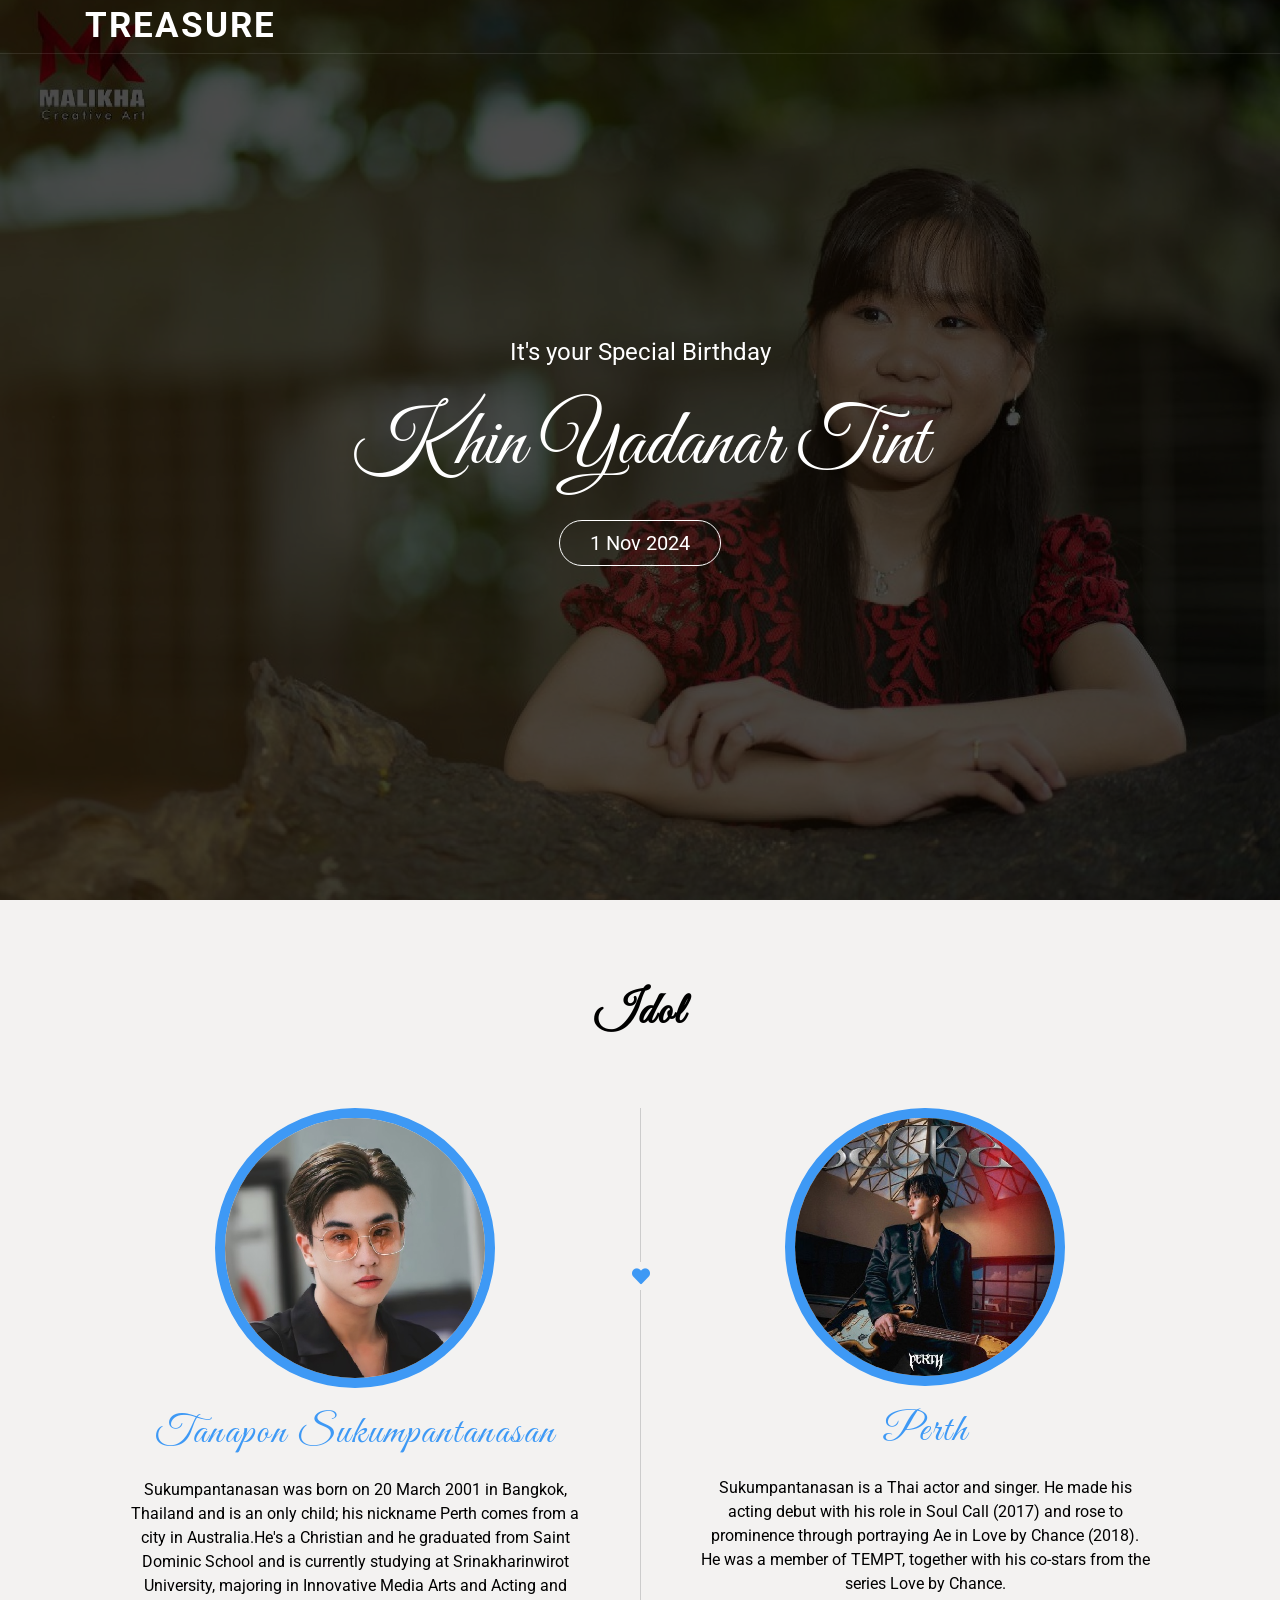
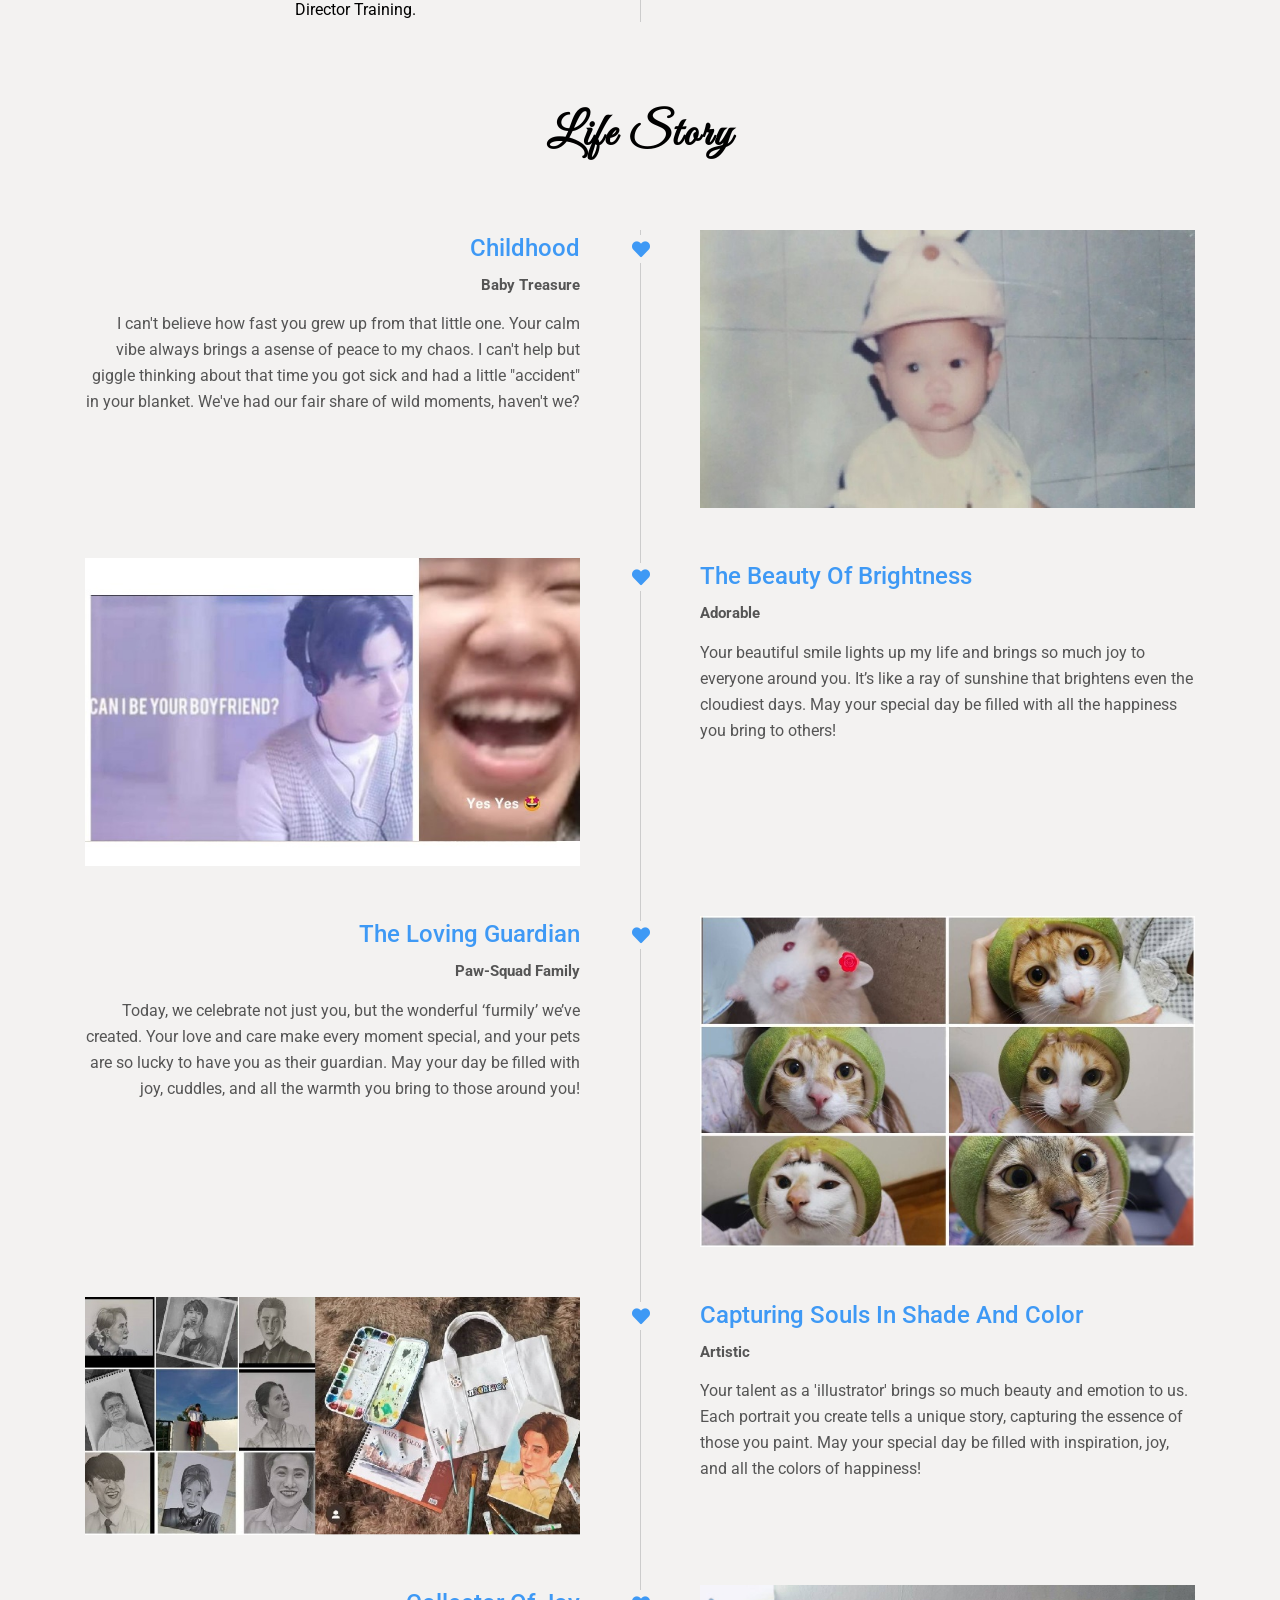
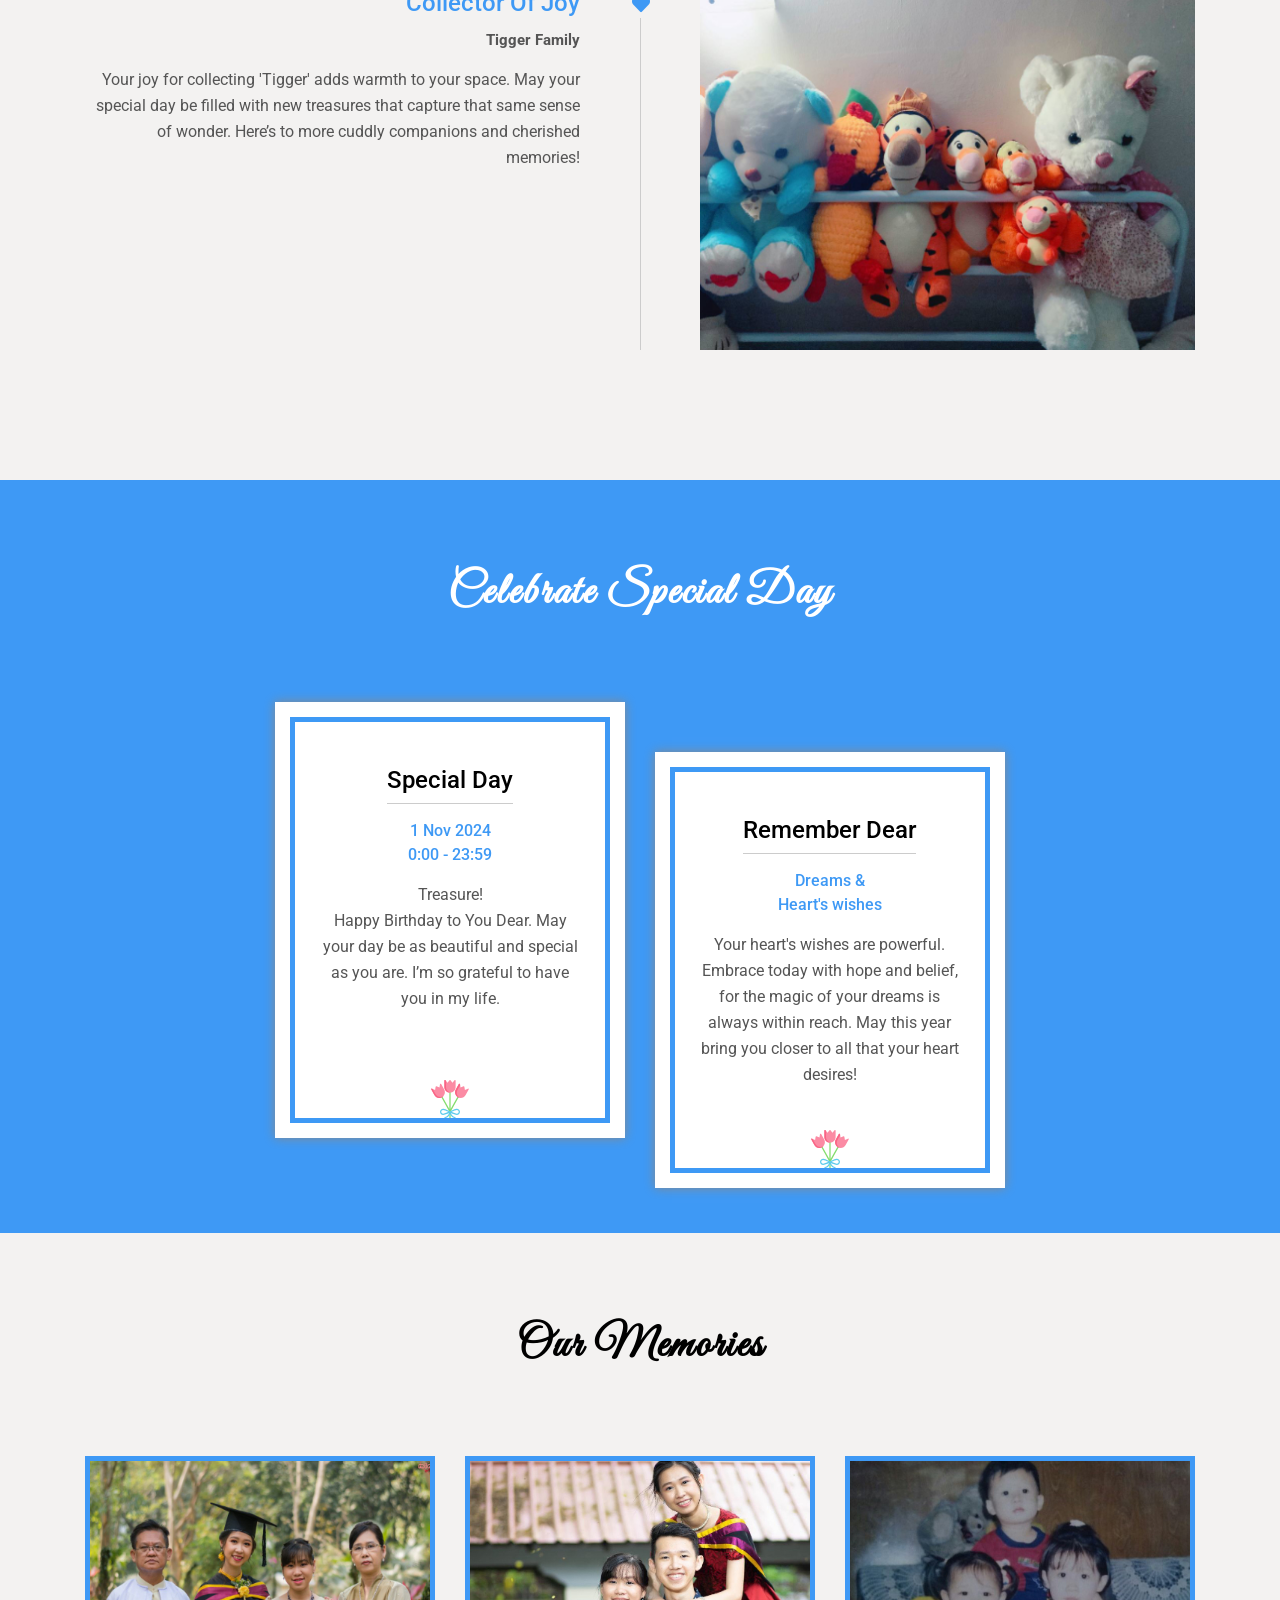
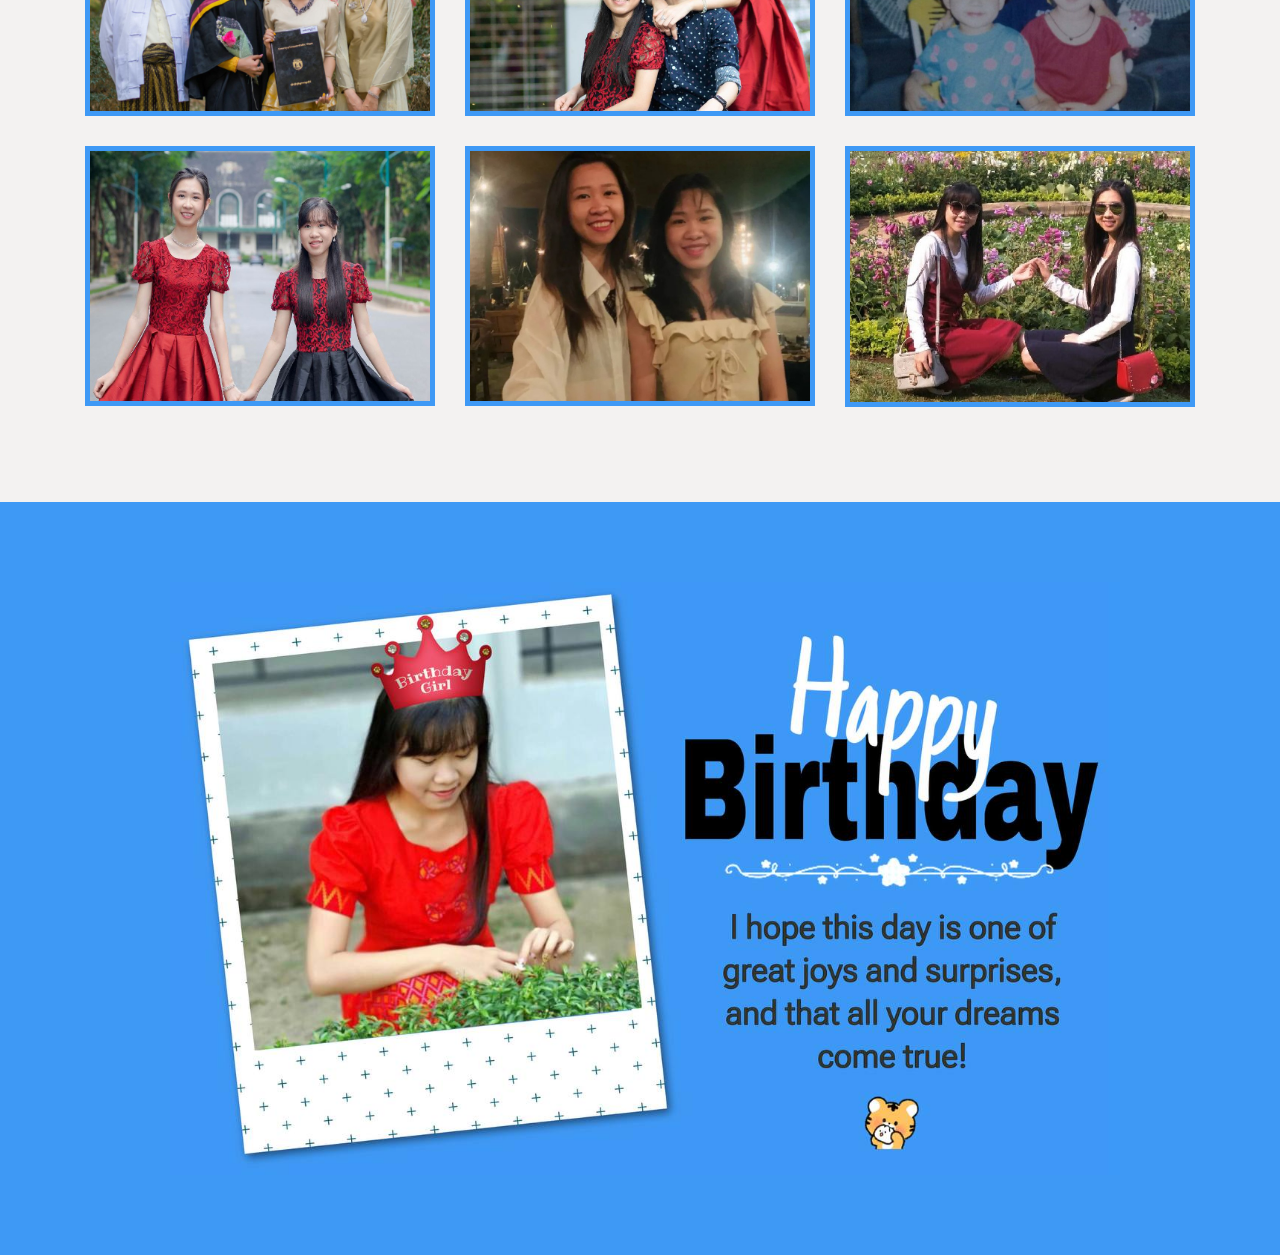
==== commit bc436eee: "Add files via upload" ====
--- a/Treasure's Birthday 2024.html
+++ b/Treasure's Birthday 2024.html
@@ -8,6 +8,8 @@
   <link rel="stylesheet" type="text/css" href="css/font-awesome.css">
   <!-- main css -->
   <link rel="stylesheet" type="text/css" href="css/style.css">
+  <!-- responsive css -->
+  <link rel="stylesheet" type="text/css" href="css/responsive.css">
   <!-- default skin -->
   <link rel="stylesheet" class="alternate-style" type="text/css" href="css/skins/pink.css">
 </head>
--- a/css/style.css
+++ b/css/style.css
@@ -303,6 +303,9 @@
   flex: 0 0 50%;
   max-width: 50%;
 }
+.story-section .story-img{
+  width: 100%;
+}
 .story-section .story-text h3{
   font-size: 24px;
   margin: 0 0 8px;
@@ -335,7 +338,7 @@
 .event-section .event-item{
   flex: 0 0 33.33%;
   max-width: 33.33%;
-  padding: 0 15px;
+  padding:15px;
   display: flex;
   flex-wrap: wrap;
 }
@@ -404,7 +407,7 @@
 }
 .gallery-section .gallery-item{
   flex: 0 0 33.33%;
-  max-width: 33.33;
+  max-width: 33.33%;
   padding: 15px;
 }
 .gallery-section .gallery-item-inner{
@@ -515,4 +518,6 @@
   width: 100%;
   left: 100px;
   position: relative;
-}+}
+
+/* responsive */
--- a/css/responsive.css
+++ b/css/responsive.css
@@ -0,0 +1,83 @@
+
+
+@media(min-width: 768px){
+	.header .nav{
+		display: block!important;
+	}
+}
+@media(max-width: 991px){
+	.gallery-section .gallery-item,
+	.event-section .event-item{
+    	flex: 0 0 50%;
+    	max-width: 50%;
+	}
+}
+@media(max-width: 1000px){
+	.rsvp-section .section-img{
+		flex: 0 0 50%;
+		max-width: 100%;
+	}
+}
+@media(max-width: 767px){
+	.header .log{
+		padding: 8px 15px;
+	}
+	.header .nav{
+		flex: 0 0 100%;
+		max-width: 100%;
+		background-color: #ffffff;
+		border-top: 1px solid #cccccc;
+	}
+	.home-section .home-content h1{
+		font-size: 60px;
+	}
+	.Couple-section .couple{
+		flex: 0 0 100%;
+		max-width: 100%;
+		padding: 0 15px;
+	}
+	.Couple-section .couple:nth-child(2){
+		margin-top: 40px;
+	}
+	.Couple-section .couple:nth-child(2):before{
+		content: none;
+	}
+	.Couple-section .couple i.fa-heart{
+		display: none;
+	}
+	.story-section .story-img{
+		margin-top: 20px;
+	}
+	.story-section .story-content:before{
+		left: 20px;
+	}
+	.story-section .story-item i{
+		margin-left: 0px;
+		left: 5px;
+	}
+	.event-section .event-item:nth-child(2){
+    	transform: translateY(0px);
+	}
+	.event-section .event-item,
+	.story-section .story-text, .story-section .story-img{
+		flex: 0 0 100%;
+		max-width: 100%;
+	}
+	.story-section .story-item:nth-child(odd) .story-text{
+		padding: 0 15px 0 60px;
+    	text-align: left;
+	}
+	.story-section .story-item:nth-child(even) .story-img{
+		padding: 0 15px 0 60px;
+	}
+}
+
+@media(max-width: 574px){
+	.home-section .home-content h1{
+		font-size: 40px;
+	}
+	.gallery-section .gallery-item{
+		flex: 0 0 100%;
+		max-width: 100%;
+	}
+}
